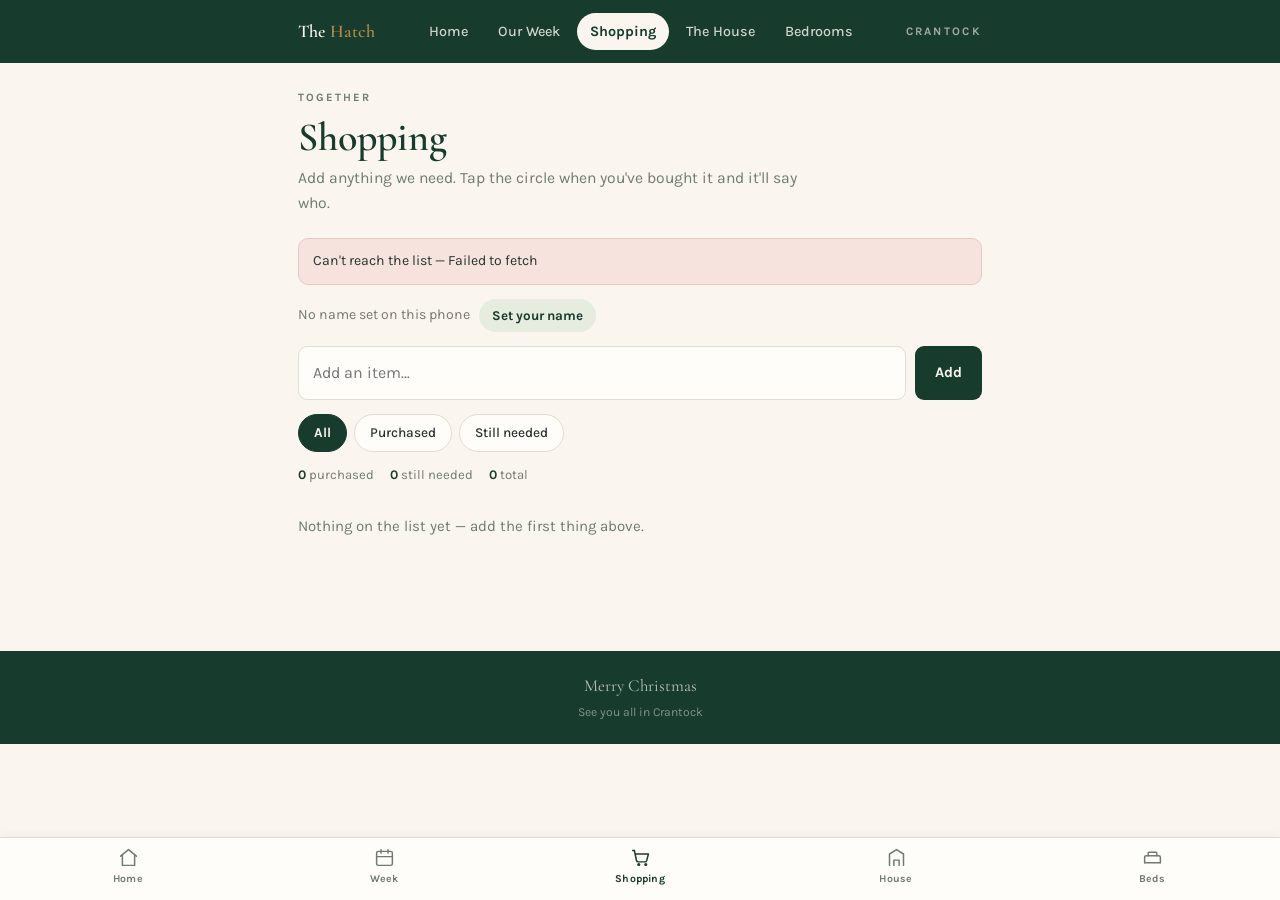
==== shopping.html @ dd2c9ab9 "Add files via upload" ====
<!DOCTYPE html>
<html lang="en-GB">
<head>
<meta charset="utf-8">
<meta name="viewport" content="width=device-width, initial-scale=1, viewport-fit=cover">
<title>Shopping · The Hatch</title>
<meta name="theme-color" content="#173C2D">
<link rel="preconnect" href="https://fonts.googleapis.com">
<link rel="preconnect" href="https://fonts.gstatic.com" crossorigin>
<link href="https://fonts.googleapis.com/css2?family=Cormorant+Garamond:ital,wght@0,600;0,700;1,600&family=Karla:wght@400;500;700&display=swap" rel="stylesheet">
<link rel="stylesheet" href="style.css">
</head>
<body>

<header class="top">
  <div class="wrap">
    <a class="brand" href="index.html">The <span>Hatch</span></a>
    <nav class="desknav">
      <a href="index.html">Home</a>
      <a href="week.html">Our Week</a>
      <a href="shopping.html" aria-current="page">Shopping</a>
      <a href="house.html">The House</a>
      <a href="bedrooms.html">Bedrooms</a>
    </nav>
    <span class="sprig">Crantock</span>
  </div>
</header>

<main class="wrap">
  <p class="eyebrow">Together</p>
  <h1 class="page">Shopping</h1>
  <p class="sub">Add anything we need. Tap the circle when you've bought it and it'll say who.</p>
  <div id="area"><p class="empty">Loading…</p></div>
</main>

<footer>Merry Christmas<small>See you all in Crantock</small></footer>

<nav class="tabs">
  <a href="index.html"><svg viewBox="0 0 24 24"><path d="M3 10.5 12 3l9 7.5"/><path d="M5 9.5V21h14V9.5"/></svg>Home</a>
  <a href="week.html"><svg viewBox="0 0 24 24"><rect x="3" y="5" width="18" height="16" rx="2"/><path d="M8 3v4M16 3v4M3 11h18"/></svg>Week</a>
  <a href="shopping.html" aria-current="page"><svg viewBox="0 0 24 24"><path d="M3 4h2l2.4 11.4a2 2 0 0 0 2 1.6h7.7a2 2 0 0 0 2-1.5L21 8H6"/><circle cx="10" cy="20" r="1"/><circle cx="18" cy="20" r="1"/></svg>Shopping</a>
  <a href="house.html"><svg viewBox="0 0 24 24"><path d="M4 21V8l8-5 8 5v13"/><path d="M9 21v-6h6v6"/></svg>House</a>
  <a href="bedrooms.html"><svg viewBox="0 0 24 24"><path d="M3 18v-6a2 2 0 0 1 2-2h14a2 2 0 0 1 2 2v6"/><path d="M3 18h18M7 10V7a1 1 0 0 1 1-1h8a1 1 0 0 1 1 1v3"/></svg>Beds</a>
</nav>

<script>
/* ---------------- shared list ---------------- */
var SUPA_URL="https://uarnkmukrmilcrsxcyvz.supabase.co";
var SUPA_KEY="sb_publishable_H8EzjJz5Aiu0Bk_QYI8Qcg_2zyqGnQg";

/* existing database columns are reused, so nothing had to be migrated:
   status 'arrived' = bought, 'to_buy' = still needed, who = buyer */
var BOUGHT="arrived", NEEDED="to_buy";

var area=document.getElementById("area");
var items=[], filter="all", me="", askId=null, painted=false, err="", poll=null;

function esc(s){return String(s==null?"":s).replace(/[&<>"']/g,function(c){
  return {"&":"&amp;","<":"&lt;",">":"&gt;",'"':"&quot;","'":"&#39;"}[c];});}
function lsGet(k){try{return localStorage.getItem(k)}catch(e){return null}}
function lsSet(k,v){try{localStorage.setItem(k,v)}catch(e){}}

function api(path,opts){
  opts=opts||{};
  var h={"apikey":SUPA_KEY,"Content-Type":"application/json"};
  if(opts.method&&opts.method!=="GET")h["Prefer"]="return=minimal";
  opts.headers=Object.assign(h,opts.headers||{});
  var ac=new AbortController(), t=setTimeout(function(){ac.abort()},8000);
  opts.signal=ac.signal;
  return fetch(SUPA_URL+"/rest/v1/"+path,opts)["finally"](function(){clearTimeout(t)});
}

async function load(){
  try{
    var r=await api("shopping_items?select=*&order=created_at.asc",{method:"GET"});
    if(!r.ok){var t="";try{t=(await r.text()).slice(0,160)}catch(_){ }
      throw new Error("HTTP "+r.status+" "+t);}
    items=await r.json(); err="";
  }catch(e){ err="Can't reach the list — "+(e&&e.message?e.message:String(e)); }
  render();
}
async function add(name){
  var n=(name||"").trim(); if(!n) return;
  if(items.some(function(i){return (i.name||"").trim().toLowerCase()===n.toLowerCase();})){
    err="“"+n+"” is already on the list."; render(); return;
  }
  err=""; items.push({id:"tmp"+Date.now(),name:n,status:NEEDED,who:null}); render();
  try{ await api("shopping_items",{method:"POST",body:JSON.stringify({name:n,status:NEEDED})}); }catch(e){}
  load();
}
async function save(id,fields){
  var it=items.find(function(i){return i.id===id;});
  if(it) Object.keys(fields).forEach(function(k){it[k]=fields[k];});
  render();
  var body={}; Object.keys(fields).forEach(function(k){body[k]=fields[k]===""?null:fields[k];});
  try{ await api("shopping_items?id=eq."+encodeURIComponent(id),{method:"PATCH",body:JSON.stringify(body)}); }catch(e){}
  load();
}
async function kill(id){
  items=items.filter(function(i){return i.id!==id;}); render();
  try{ await api("shopping_items?id=eq."+encodeURIComponent(id),{method:"DELETE"}); }catch(e){}
  load();
}
function toggle(id){
  var it=items.find(function(i){return i.id===id;}); if(!it) return;
  if(it.status===BOUGHT){ save(id,{status:NEEDED,who:null}); return; }
  if(me){ save(id,{status:BOUGHT,who:me}); return; }
  askId=id; render();                        // no name on this phone yet — ask inline
}

function row(i){
  var got=i.status===BOUGHT;
  var line=got ? "Bought by "+esc(i.who||"someone") : "Not yet purchased";
  var ask = (askId===i.id) ?
    '<div class="namebox"><input id="who-'+esc(i.id)+'" placeholder="Your name" autocomplete="given-name" maxlength="40">'+
    '<button class="btn small" data-save="'+esc(i.id)+'">Save</button></div>' : "";
  return '<div class="sitem'+(got?" got":"")+'">'+
      '<button class="mark" data-tog="'+esc(i.id)+'" aria-label="'+(got?"Mark as not bought":"Mark as bought")+'">'+
        '<svg viewBox="0 0 24 24"><path d="M5 13l4 4L19 7"/></svg></button>'+
      '<span class="txt"><span class="nm">'+esc(i.name)+'</span>'+
        '<span class="st">'+line+(got?' <button data-edit="'+esc(i.id)+'" style="background:none;border:0;color:inherit;text-decoration:underline;padding:0;font-size:inherit">change</button>':'')+'</span>'+
        ask+
      '</span>'+
      '<button class="kill" data-kill="'+esc(i.id)+'" aria-label="Remove">×</button>'+
    '</div>';
}

function render(){
  var a=document.activeElement;
  if(painted && a && a.closest && a.closest("#area") && a.tagName==="INPUT") return;

  var bought=items.filter(function(i){return i.status===BOUGHT;});
  var need  =items.filter(function(i){return i.status!==BOUGHT;});
  var shown = filter==="bought" ? bought : filter==="need" ? need : bought.concat(need);

  var html="";
  if(err) html+='<div class="warn">'+esc(err)+'</div>';
  html+='<p class="me">'+(me?('You are <b>'+esc(me)+'</b>'):'No name set on this phone')+
        ' <button id="setme">'+(me?'Change':'Set your name')+'</button></p>';
  html+='<form class="addrow" id="af"><input id="ai" placeholder="Add an item…" maxlength="80" required autocomplete="off">'+
        '<button class="btn" type="submit">Add</button></form>';
  html+='<div class="filters">'+
        '<button data-f="all" aria-pressed="'+(filter==="all")+'">All</button>'+
        '<button data-f="bought" aria-pressed="'+(filter==="bought")+'">Purchased</button>'+
        '<button data-f="need" aria-pressed="'+(filter==="need")+'">Still needed</button></div>';
  html+='<p class="totals"><span><b>'+bought.length+'</b> purchased</span>'+
        '<span><b>'+need.length+'</b> still needed</span>'+
        '<span><b>'+items.length+'</b> total</span></p>';
  html+= shown.length ? '<div class="slist">'+shown.map(row).join("")+'</div>'
       : '<p class="empty">'+(items.length?'Nothing in this filter.':'Nothing on the list yet — add the first thing above.')+'</p>';
  area.innerHTML=html;

  document.getElementById("af").onsubmit=function(e){
    e.preventDefault(); var el=document.getElementById("ai"); var v=el.value; el.value="";
    try{el.blur()}catch(_){ } add(v);
  };
  document.getElementById("setme").onclick=function(){
    me=""; lsSet("hatchWho",""); askId=null; render();
    var f=document.querySelector(".filters"); if(f) f.scrollIntoView({block:"nearest"});
    var box=document.createElement("div"); box.className="namebox";
    box.innerHTML='<input id="meIn" placeholder="Your name" maxlength="40" autocomplete="given-name"><button class="btn small" id="meSave">Save</button>';
    area.insertBefore(box, area.firstChild.nextSibling);
    document.getElementById("meIn").focus();
    document.getElementById("meSave").onclick=function(){
      var v=document.getElementById("meIn").value.trim(); if(!v) return;
      me=v; lsSet("hatchWho",v); render();
    };
  };
  area.querySelectorAll("[data-f]").forEach(function(b){b.onclick=function(){filter=b.dataset.f;render();};});
  area.querySelectorAll("[data-tog]").forEach(function(b){b.onclick=function(){toggle(b.dataset.tog);};});
  area.querySelectorAll("[data-kill]").forEach(function(b){b.onclick=function(){kill(b.dataset.kill);};});
  area.querySelectorAll("[data-edit]").forEach(function(b){b.onclick=function(){askId=b.dataset.edit;render();};});
  area.querySelectorAll("[data-save]").forEach(function(b){b.onclick=function(){
    var inp=document.getElementById("who-"+b.dataset.save); var v=(inp&&inp.value||"").trim();
    if(!v) return; me=v; lsSet("hatchWho",v); var id=b.dataset.save; askId=null;
    save(id,{status:BOUGHT,who:v});
  };});
  painted=true;
}

me=lsGet("hatchWho")||"";
load();
poll=setInterval(function(){ if(!document.hidden && askId===null) load(); },5000);
</script>
</body>
</html>
---- style.css ----
/* The Hatch — Christmas in Cornwall
   Boutique Cornish coastal × understated traditional Christmas.
   Committed light palette. Mobile-first, iPhone Safari primary. */

:root{
  --green:#173C2D;
  --ivory:#FAF6EF;
  --burgundy:#812C35;
  --sage:#E6EDDF;
  --blush:#F6E3DE;
  --charcoal:#26332D;

  --paper:#FFFDF9;
  --line:#E4DCCE;
  --mute:#6E7B72;
  --gold:#B08A4A;

  --serif:"Cormorant Garamond",Georgia,"Times New Roman",serif;
  --sans:"Karla",-apple-system,BlinkMacSystemFont,"Segoe UI",sans-serif;

  --nav-h:62px;
  color-scheme:light;
}

*{box-sizing:border-box}
html{-webkit-text-size-adjust:100%;scroll-behavior:smooth}
@media (prefers-reduced-motion:reduce){html{scroll-behavior:auto}}
body{
  margin:0;background:var(--ivory);color:var(--charcoal);
  font:400 16px/1.6 var(--sans);
  padding-bottom:calc(var(--nav-h) + env(safe-area-inset-bottom,0px));
  overflow-x:hidden;
}
h1,h2,h3,h4{font-family:var(--serif);font-weight:600;margin:0;line-height:1.15;color:var(--green)}
a{color:var(--burgundy)}
img{max-width:100%;display:block}
button,input,select{font:inherit;font-size:16px}
button{cursor:pointer;-webkit-tap-highlight-color:rgba(23,60,45,.08)}
:focus-visible{outline:3px solid var(--gold);outline-offset:2px}

.wrap{max-width:720px;margin:0 auto;
  padding-left:max(18px,env(safe-area-inset-left,0px));
  padding-right:max(18px,env(safe-area-inset-right,0px))}

/* ---------- top bar ---------- */
.top{background:var(--green);color:var(--ivory);padding-top:env(safe-area-inset-top,0px)}
.top .wrap{display:flex;align-items:center;justify-content:space-between;padding-block:13px;gap:12px}
.brand{font-family:var(--serif);font-size:1.12rem;font-weight:600;color:var(--ivory);text-decoration:none;letter-spacing:.01em}
.brand span{color:var(--gold)}
.sprig{font-size:.72rem;letter-spacing:.2em;text-transform:uppercase;color:rgba(250,246,239,.6);font-weight:700}

/* desktop nav */
.desknav{display:none}
@media (min-width:760px){
  .desknav{display:flex;gap:4px}
  .desknav a{color:rgba(250,246,239,.82);text-decoration:none;font-size:.9rem;font-weight:500;padding:7px 13px;border-radius:99px}
  .desknav a:hover{background:rgba(250,246,239,.12);color:var(--ivory)}
  .desknav a[aria-current="page"]{background:var(--ivory);color:var(--green);font-weight:700}
  body{padding-bottom:40px}
  .tabs{display:none}
}

/* ---------- bottom tabs (mobile) ---------- */
.tabs{position:fixed;left:0;right:0;bottom:0;z-index:40;display:flex;
  background:var(--paper);border-top:1px solid var(--line);
  padding-bottom:env(safe-area-inset-bottom,0px);
  box-shadow:0 -1px 10px rgba(23,60,45,.05)}
.tabs a{flex:1;display:flex;flex-direction:column;align-items:center;gap:3px;
  padding:9px 2px 7px;text-decoration:none;color:var(--mute);font-size:.66rem;font-weight:700;
  letter-spacing:.02em;min-height:var(--nav-h)}
.tabs a svg{width:21px;height:21px;fill:none;stroke:currentColor;stroke-width:1.7;
  stroke-linecap:round;stroke-linejoin:round}
.tabs a[aria-current="page"]{color:var(--green)}
.tabs a[aria-current="page"] svg{stroke:var(--green)}

/* ---------- page furniture ---------- */
main{padding-block:26px 40px}
.eyebrow{font-size:.7rem;letter-spacing:.18em;text-transform:uppercase;color:var(--mute);font-weight:700;margin:0 0 7px}
h1.page{font-size:clamp(1.9rem,6vw,2.5rem);margin-bottom:6px}
.sub{color:var(--mute);margin:0 0 22px;font-size:.98rem;max-width:56ch}
section.blk{margin-top:32px}
section.blk>h2{font-size:1.45rem;margin-bottom:4px}
section.blk>p.lead{color:var(--mute);font-size:.94rem;margin:0 0 14px;max-width:56ch}

.card{background:var(--paper);border:1px solid var(--line);border-radius:12px;padding:16px 18px}
.cards{display:grid;gap:10px}
@media (min-width:620px){.cards.two{grid-template-columns:1fr 1fr}}
.k{font-size:.68rem;letter-spacing:.14em;text-transform:uppercase;color:var(--mute);font-weight:700;margin-bottom:5px}
.card p{margin:0}.card p+p{margin-top:5px}
.card ul{margin:4px 0 0;padding-left:17px}
.card li{margin-top:3px}
.hint{font-size:.85rem;color:var(--mute)}

.btn{display:inline-flex;align-items:center;justify-content:center;gap:7px;
  background:var(--green);color:var(--ivory);border:0;border-radius:9px;
  padding:12px 20px;font-weight:700;font-size:.92rem;text-decoration:none}
.btn:hover{background:#1d4b39}
.btn.ghost{background:transparent;color:var(--green);border:1px solid var(--line)}
.btn.small{padding:9px 15px;font-size:.85rem}

/* ---------- home hero ---------- */
.hero{position:relative;overflow:hidden;background:linear-gradient(177deg,#0F2E22 0%,#173C2D 42%,#245240 100%);
  color:var(--ivory);text-align:center;padding-block:46px 0}
.hero .wrap{position:relative;z-index:2}
.hero .tag{display:inline-block;border:1px solid rgba(176,138,74,.75);color:var(--gold);
  padding:4px 15px;border-radius:99px;font-size:.66rem;letter-spacing:.17em;text-transform:uppercase;font-weight:700}
.hero h1{color:var(--ivory);font-size:clamp(2.3rem,9vw,3.6rem);margin-top:14px;font-weight:600}
.hero h1 em{font-style:italic;color:var(--gold)}
.hero .where{margin:11px 0 0;color:rgba(250,246,239,.84);font-size:1rem}
.hero .dates{margin:3px 0 0;color:rgba(250,246,239,.6);font-size:.86rem;letter-spacing:.09em;text-transform:uppercase;font-weight:700}
.count{display:inline-flex;align-items:baseline;gap:9px;margin-top:22px;padding:9px 20px;border-radius:11px;
  background:rgba(0,0,0,.2);border:1px solid rgba(250,246,239,.16)}
.count b{font-family:var(--serif);font-size:1.8rem;color:var(--gold);font-variant-numeric:tabular-nums;font-weight:600}
.count span{font-size:.85rem;color:rgba(250,246,239,.82)}
.waves{display:block;width:100%;height:52px;margin-top:30px}

/* home quick links */
.quick{display:grid;gap:9px;margin-top:4px}
@media (min-width:560px){.quick{grid-template-columns:1fr 1fr}}
.quick a{display:flex;align-items:center;gap:13px;background:var(--paper);border:1px solid var(--line);
  border-radius:12px;padding:14px 16px;text-decoration:none;color:var(--charcoal)}
.quick a:hover{border-color:var(--green)}
.quick .ic{flex:none;width:38px;height:38px;border-radius:9px;background:var(--sage);
  display:flex;align-items:center;justify-content:center}
.quick .ic svg{width:19px;height:19px;fill:none;stroke:var(--green);stroke-width:1.7;stroke-linecap:round;stroke-linejoin:round}
.quick b{display:block;font-family:var(--serif);font-size:1.1rem;color:var(--green);font-weight:600}
.quick small{color:var(--mute);font-size:.84rem}

/* ---------- still to sort ---------- */
.todo{background:var(--blush);border:1px solid #EBCEC6;border-radius:12px;padding:15px 17px}
.todo h2{font-size:1.1rem;margin-bottom:8px}
.todo ul{margin:0;padding-left:18px}
.todo li{margin-top:5px;font-size:.92rem}
.todo .done-toggle{margin-top:11px;background:none;border:0;color:var(--burgundy);font-size:.84rem;font-weight:700;padding:0}

/* ---------- days ---------- */
.day{display:grid;grid-template-columns:52px 1fr;gap:14px;background:var(--paper);
  border:1px solid var(--line);border-radius:12px;padding:13px 16px}
.day+.day{margin-top:9px}
.day .d{text-align:center;border-right:1px solid var(--line);padding-right:12px}
.day .d b{display:block;font-family:var(--serif);font-size:1.5rem;color:var(--green);font-weight:600;font-variant-numeric:tabular-nums}
.day .d span{font-size:.62rem;letter-spacing:.09em;text-transform:uppercase;color:var(--mute);font-weight:700}
.day h3{font-size:1.14rem}
.day p{margin:3px 0 0;color:var(--mute);font-size:.91rem}
.day.xmas{background:var(--blush);border-color:#E8C9C1}
.day.xmas .d b{color:var(--burgundy)}
.chip{display:inline-block;font-size:.6rem;letter-spacing:.11em;text-transform:uppercase;font-weight:700;
  padding:3px 8px;border-radius:99px;margin-left:7px;vertical-align:2px}
.chip.plan{background:var(--sage);color:var(--green)}
.chip.idea{background:transparent;color:var(--gold);border:1px solid var(--gold)}
.day a{font-weight:700;text-decoration:underline;text-underline-offset:2px}

.ideas{display:grid;gap:8px}
.ideas .i{background:var(--paper);border:1px solid var(--line);border-radius:11px;padding:12px 15px}
.ideas .i b{font-family:var(--serif);font-size:1.05rem;color:var(--green);font-weight:600}
.ideas .i p{margin:3px 0 0;color:var(--mute);font-size:.88rem}

/* ---------- bedrooms ---------- */
.rooms{display:grid;gap:10px}
@media (min-width:620px){.rooms{grid-template-columns:1fr 1fr}}
.room{background:var(--paper);border:1px solid var(--line);border-radius:12px;overflow:hidden;
  text-align:left;padding:0;width:100%;display:flex;gap:13px;align-items:stretch;color:inherit}
.room .thumb{flex:none;width:104px;background:var(--sage);display:flex;align-items:center;justify-content:center;
  overflow:hidden}
.room .thumb img{width:100%;height:100%;object-fit:cover}
.room .thumb svg{width:26px;height:26px;fill:none;stroke:var(--green);stroke-width:1.5;opacity:.5}
.room .info{padding:13px 14px 13px 0;min-width:0;flex:1;display:flex;flex-direction:column}
.room .info>span{display:block}
.room .no{font-size:.64rem;letter-spacing:.14em;text-transform:uppercase;color:var(--mute);font-weight:700}
.room .who{font-family:var(--serif);font-size:1.22rem;color:var(--green);font-weight:600;margin-top:2px}
.room .bed{font-size:.84rem;color:var(--mute);margin-top:3px}
.room .more{font-size:.74rem;color:var(--burgundy);font-weight:700;margin-top:7px}

/* gallery overlay */
.gal{position:fixed;inset:0;z-index:60;background:rgba(18,30,24,.96);display:none;
  flex-direction:column;padding-top:env(safe-area-inset-top,0px);padding-bottom:env(safe-area-inset-bottom,0px)}
.gal.on{display:flex}
.gal .bar{display:flex;align-items:center;justify-content:space-between;gap:12px;padding:12px 16px;color:var(--ivory)}
.gal .bar b{font-family:var(--serif);font-size:1.15rem;font-weight:600}
.gal .bar button{background:rgba(250,246,239,.14);border:0;color:var(--ivory);border-radius:99px;
  width:38px;height:38px;font-size:1.3rem;line-height:1}
.gal .strip{flex:1;display:flex;overflow-x:auto;scroll-snap-type:x mandatory;gap:0;-webkit-overflow-scrolling:touch}
.gal .strip figure{flex:0 0 100%;scroll-snap-align:center;margin:0;display:flex;align-items:center;justify-content:center;padding:0 14px}
.gal .strip img{max-height:72vh;width:auto;border-radius:10px}
.gal .dots{display:flex;justify-content:center;gap:7px;padding:14px}
.gal .dots i{width:7px;height:7px;border-radius:50%;background:rgba(250,246,239,.3)}
.gal .dots i.on{background:var(--gold)}
.gal .none{color:rgba(250,246,239,.7);text-align:center;padding:40px 24px;font-size:.95rem}

/* ---------- shopping ---------- */
.me{display:flex;align-items:center;align-items:center;gap:9px;flex-wrap:wrap;margin-bottom:14px;font-size:.88rem;color:var(--mute)}
.me button{background:var(--sage);border:0;color:var(--green);font-weight:700;border-radius:99px;padding:6px 13px;font-size:.84rem}
.addrow{display:flex;gap:9px;margin-bottom:14px}
.addrow input{flex:1;min-width:0;background:var(--paper);border:1px solid var(--line);border-radius:9px;padding:13px 14px;
  color:var(--charcoal);-webkit-appearance:none;appearance:none}
.addrow .btn{flex:none}
.filters{display:flex;gap:7px;margin-bottom:12px;flex-wrap:wrap}
.filters button{background:var(--paper);border:1px solid var(--line);color:var(--charcoal);
  border-radius:99px;padding:7px 15px;font-size:.85rem;font-weight:500}
.filters button[aria-pressed="true"]{background:var(--green);border-color:var(--green);color:var(--ivory);font-weight:700}
.totals{display:flex;gap:16px;font-size:.82rem;color:var(--mute);margin:0 0 14px;flex-wrap:wrap}
.totals b{color:var(--green);font-weight:700}

.slist{display:grid;gap:7px}
.sitem{display:flex;align-items:center;gap:12px;border-radius:10px;padding:11px 13px;
  border:1px solid var(--line);background:var(--blush)}
.sitem.got{background:var(--sage);border-color:#D3DFC8}
.sitem .mark{flex:none;width:30px;height:30px;border-radius:50%;border:2px solid var(--burgundy);
  background:transparent;display:flex;align-items:center;justify-content:center;padding:0}
.sitem.got .mark{border-color:#3C7A52;background:#3C7A52}
.sitem .mark svg{width:15px;height:15px;fill:none;stroke:var(--ivory);stroke-width:2.6;stroke-linecap:round;stroke-linejoin:round;opacity:0}
.sitem.got .mark svg{opacity:1}
.sitem .txt{flex:1;min-width:0;display:flex;flex-direction:column}
.sitem .txt>span{display:block}
.sitem .nm{font-size:1rem;font-weight:500;word-break:break-word}
.sitem.got .nm{color:var(--mute)}
.sitem .st{font-size:.76rem;color:var(--mute);margin-top:1px}
.sitem.got .st{color:#3C7A52;font-weight:700}
.sitem .kill{flex:none;background:none;border:0;color:var(--mute);font-size:1.15rem;line-height:1;padding:5px 3px}
.namebox{display:flex;gap:8px;margin-top:9px}
.namebox input{flex:1;min-width:0;border:1px solid var(--line);border-radius:8px;padding:10px 12px;background:var(--paper)}
.empty{color:var(--mute);font-size:.94rem;padding:14px 0}
.warn{background:var(--blush);border:1px solid #E8C9C1;border-radius:10px;padding:11px 14px;margin-bottom:13px;font-size:.88rem}

/* ---------- footer ---------- */
footer{background:var(--green);color:rgba(250,246,239,.72);text-align:center;padding-block:22px;
  font-family:var(--serif);font-size:1.05rem;margin-top:44px}
footer small{display:block;font-family:var(--sans);font-size:.76rem;opacity:.65;margin-top:3px}
@media (max-width:759px){footer{margin-bottom:0}}
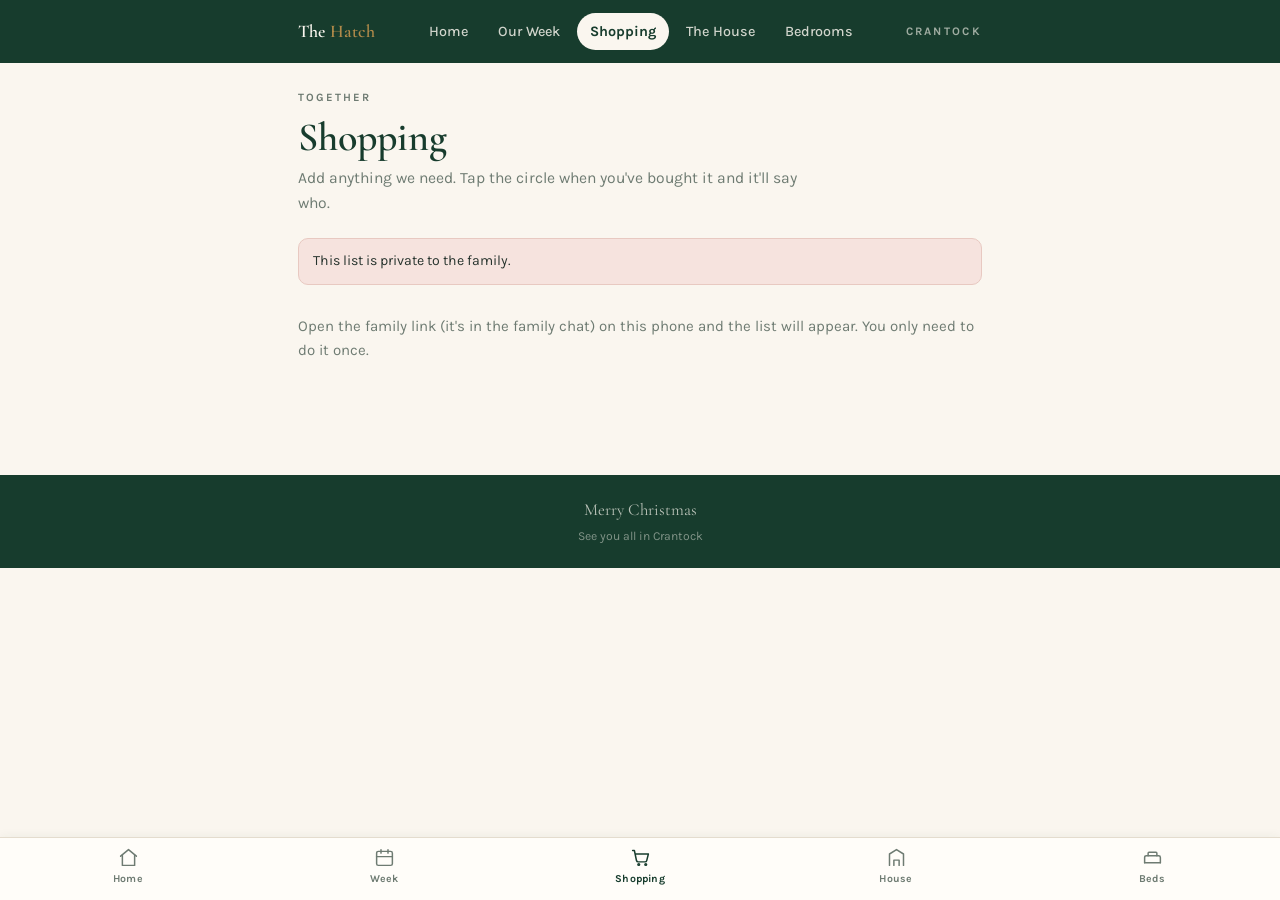
==== commit ba812a34: "Add files via upload" ====
--- a/shopping.html
+++ b/shopping.html
@@ -48,9 +48,18 @@
 var SUPA_URL="https://uarnkmukrmilcrsxcyvz.supabase.co";
 var SUPA_KEY="sb_publishable_H8EzjJz5Aiu0Bk_QYI8Qcg_2zyqGnQg";
 
-/* existing database columns are reused, so nothing had to be migrated:
-   status 'arrived' = bought, 'to_buy' = still needed, who = buyer */
-var BOUGHT="arrived", NEEDED="to_buy";
+/* Two visible states: Not purchased / Purchased.
+   status 'to_buy' = not purchased. Ticking saves 'bought' (+ who = buyer).
+   Older statuses 'ordered', 'bringing', 'arrived' also count as purchased,
+   keep their own label, and are never rewritten unless someone deliberately unticks them. */
+var BOUGHT="bought", NEEDED="to_buy";
+var DETAIL={ordered:"Ordered", bringing:"Bringing it", arrived:"Arrived"};
+function isGot(i){ return !!i && i.status!==NEEDED; }
+function nice(d){ try{ return new Date(d+"T12:00:00").toLocaleDateString("en-GB",{day:"numeric",month:"short"}); }catch(e){ return d; } }
+function oops(r){
+  if(denied(r)){ lockOut(); return; }
+  if(r && !r.ok){ err="That change didn't save (HTTP "+r.status+"). Please try again."; }
+}
 
 var area=document.getElementById("area");
 var items=[], filter="all", me="", askId=null, painted=false, err="", poll=null;
@@ -60,22 +69,35 @@
 function lsGet(k){try{return localStorage.getItem(k)}catch(e){return null}}
 function lsSet(k,v){try{localStorage.setItem(k,v)}catch(e){}}
 
-function api(path,opts){
-  opts=opts||{};
-  var h={"apikey":SUPA_KEY,"Content-Type":"application/json"};
-  if(opts.method&&opts.method!=="GET")h["Prefer"]="return=minimal";
-  opts.headers=Object.assign(h,opts.headers||{});
+/* Private family list: the family link (…/shopping.html#family=CODE) is opened once,
+   the code is kept on this phone, and every read/write sends it to the database,
+   which checks it on the server. Without a valid code nothing can be seen or changed. */
+var FAM=null, locked=false;
+(function(){
+  var m=(location.hash||"").match(/family=([A-Za-z0-9_-]{20,})/);
+  if(m){ FAM=m[1]; lsSet("hatchFamily",FAM);
+    try{ history.replaceState(null,"",location.pathname+location.search); }catch(e){} }
+  else FAM=lsGet("hatchFamily")||null;
+})();
+
+function rpc(fn,args){
+  var body=Object.assign({p_code:FAM},args||{});
   var ac=new AbortController(), t=setTimeout(function(){ac.abort()},8000);
-  opts.signal=ac.signal;
-  return fetch(SUPA_URL+"/rest/v1/"+path,opts)["finally"](function(){clearTimeout(t)});
-}
+  return fetch(SUPA_URL+"/rest/v1/rpc/"+fn,{method:"POST",signal:ac.signal,
+    headers:{"apikey":SUPA_KEY,"Content-Type":"application/json"},body:JSON.stringify(body)})
+    ["finally"](function(){clearTimeout(t)});
+}
+function denied(r){ return r && (r.status===401||r.status===403); }
+function lockOut(){ locked=true; FAM=null; lsSet("hatchFamily",""); if(poll){clearInterval(poll);poll=null;} }
 
 async function load(){
+  if(!FAM){ locked=true; render(); return; }
   try{
-    var r=await api("shopping_items?select=*&order=created_at.asc",{method:"GET"});
+    var r=await rpc("hatch_list");
+    if(denied(r)){ lockOut(); render(); return; }
     if(!r.ok){var t="";try{t=(await r.text()).slice(0,160)}catch(_){ }
       throw new Error("HTTP "+r.status+" "+t);}
-    items=await r.json(); err="";
+    items=await r.json(); err=""; locked=false;
   }catch(e){ err="Can't reach the list — "+(e&&e.message?e.message:String(e)); }
   render();
 }
@@ -85,7 +107,7 @@
     err="“"+n+"” is already on the list."; render(); return;
   }
   err=""; items.push({id:"tmp"+Date.now(),name:n,status:NEEDED,who:null}); render();
-  try{ await api("shopping_items",{method:"POST",body:JSON.stringify({name:n,status:NEEDED})}); }catch(e){}
+  try{ oops(await rpc("hatch_add",{p_name:n})); }catch(e){}
   load();
 }
 async function save(id,fields){
@@ -93,29 +115,36 @@
   if(it) Object.keys(fields).forEach(function(k){it[k]=fields[k];});
   render();
   var body={}; Object.keys(fields).forEach(function(k){body[k]=fields[k]===""?null:fields[k];});
-  try{ await api("shopping_items?id=eq."+encodeURIComponent(id),{method:"PATCH",body:JSON.stringify(body)}); }catch(e){}
+  try{ oops(await rpc("hatch_update",{p_id:id,p_changes:body})); }catch(e){}
   load();
 }
 async function kill(id){
   items=items.filter(function(i){return i.id!==id;}); render();
-  try{ await api("shopping_items?id=eq."+encodeURIComponent(id),{method:"DELETE"}); }catch(e){}
+  try{ oops(await rpc("hatch_delete",{p_id:id})); }catch(e){}
   load();
 }
 function toggle(id){
   var it=items.find(function(i){return i.id===id;}); if(!it) return;
-  if(it.status===BOUGHT){ save(id,{status:NEEDED,who:null}); return; }
+  if(isGot(it)){
+    if(DETAIL[it.status] && !confirm("“"+it.name+"” is marked as "+DETAIL[it.status].toLowerCase()+". Mark it as not purchased?")) return;
+    save(id,{status:NEEDED,who:null}); return;
+  }
   if(me){ save(id,{status:BOUGHT,who:me}); return; }
   askId=id; render();                        // no name on this phone yet — ask inline
 }
 
 function row(i){
-  var got=i.status===BOUGHT;
-  var line=got ? "Bought by "+esc(i.who||"someone") : "Not yet purchased";
+  var got=isGot(i), line;
+  if(!got) line="Not purchased";
+  else if(DETAIL[i.status]) line="Purchased · "+DETAIL[i.status]+
+      (i.who?" ("+esc(i.who)+")":"")+
+      (i.status==="ordered"&&i.due_date?" · due "+esc(nice(i.due_date)):"");
+  else line="Purchased by "+esc(i.who||"someone");
   var ask = (askId===i.id) ?
     '<div class="namebox"><input id="who-'+esc(i.id)+'" placeholder="Your name" autocomplete="given-name" maxlength="40">'+
     '<button class="btn small" data-save="'+esc(i.id)+'">Save</button></div>' : "";
   return '<div class="sitem'+(got?" got":"")+'">'+
-      '<button class="mark" data-tog="'+esc(i.id)+'" aria-label="'+(got?"Mark as not bought":"Mark as bought")+'">'+
+      '<button class="mark" data-tog="'+esc(i.id)+'" aria-label="'+(got?"Mark as not purchased":"Mark as purchased")+'">'+
         '<svg viewBox="0 0 24 24"><path d="M5 13l4 4L19 7"/></svg></button>'+
       '<span class="txt"><span class="nm">'+esc(i.name)+'</span>'+
         '<span class="st">'+line+(got?' <button data-edit="'+esc(i.id)+'" style="background:none;border:0;color:inherit;text-decoration:underline;padding:0;font-size:inherit">change</button>':'')+'</span>'+
@@ -128,9 +157,14 @@
 function render(){
   var a=document.activeElement;
   if(painted && a && a.closest && a.closest("#area") && a.tagName==="INPUT") return;
-
-  var bought=items.filter(function(i){return i.status===BOUGHT;});
-  var need  =items.filter(function(i){return i.status!==BOUGHT;});
+  if(locked){
+    area.innerHTML='<div class="warn">This list is private to the family.</div>'+
+      '<p class="empty">Open the family link (it\'s in the family chat) on this phone and the list will appear. You only need to do it once.</p>';
+    painted=true; return;
+  }
+
+  var bought=items.filter(isGot);
+  var need  =items.filter(function(i){return !isGot(i);});
   var shown = filter==="bought" ? bought : filter==="need" ? need : bought.concat(need);
 
   var html="";
@@ -142,9 +176,9 @@
   html+='<div class="filters">'+
         '<button data-f="all" aria-pressed="'+(filter==="all")+'">All</button>'+
         '<button data-f="bought" aria-pressed="'+(filter==="bought")+'">Purchased</button>'+
-        '<button data-f="need" aria-pressed="'+(filter==="need")+'">Still needed</button></div>';
+        '<button data-f="need" aria-pressed="'+(filter==="need")+'">Not purchased</button></div>';
   html+='<p class="totals"><span><b>'+bought.length+'</b> purchased</span>'+
-        '<span><b>'+need.length+'</b> still needed</span>'+
+        '<span><b>'+need.length+'</b> not purchased</span>'+
         '<span><b>'+items.length+'</b> total</span></p>';
   html+= shown.length ? '<div class="slist">'+shown.map(row).join("")+'</div>'
        : '<p class="empty">'+(items.length?'Nothing in this filter.':'Nothing on the list yet — add the first thing above.')+'</p>';
@@ -173,7 +207,8 @@
   area.querySelectorAll("[data-save]").forEach(function(b){b.onclick=function(){
     var inp=document.getElementById("who-"+b.dataset.save); var v=(inp&&inp.value||"").trim();
     if(!v) return; me=v; lsSet("hatchWho",v); var id=b.dataset.save; askId=null;
-    save(id,{status:BOUGHT,who:v});
+    var it=items.find(function(i){return i.id===id;});
+    save(id, isGot(it) ? {who:v} : {status:BOUGHT,who:v});   // renaming the buyer never rewrites an older status
   };});
   painted=true;
 }
